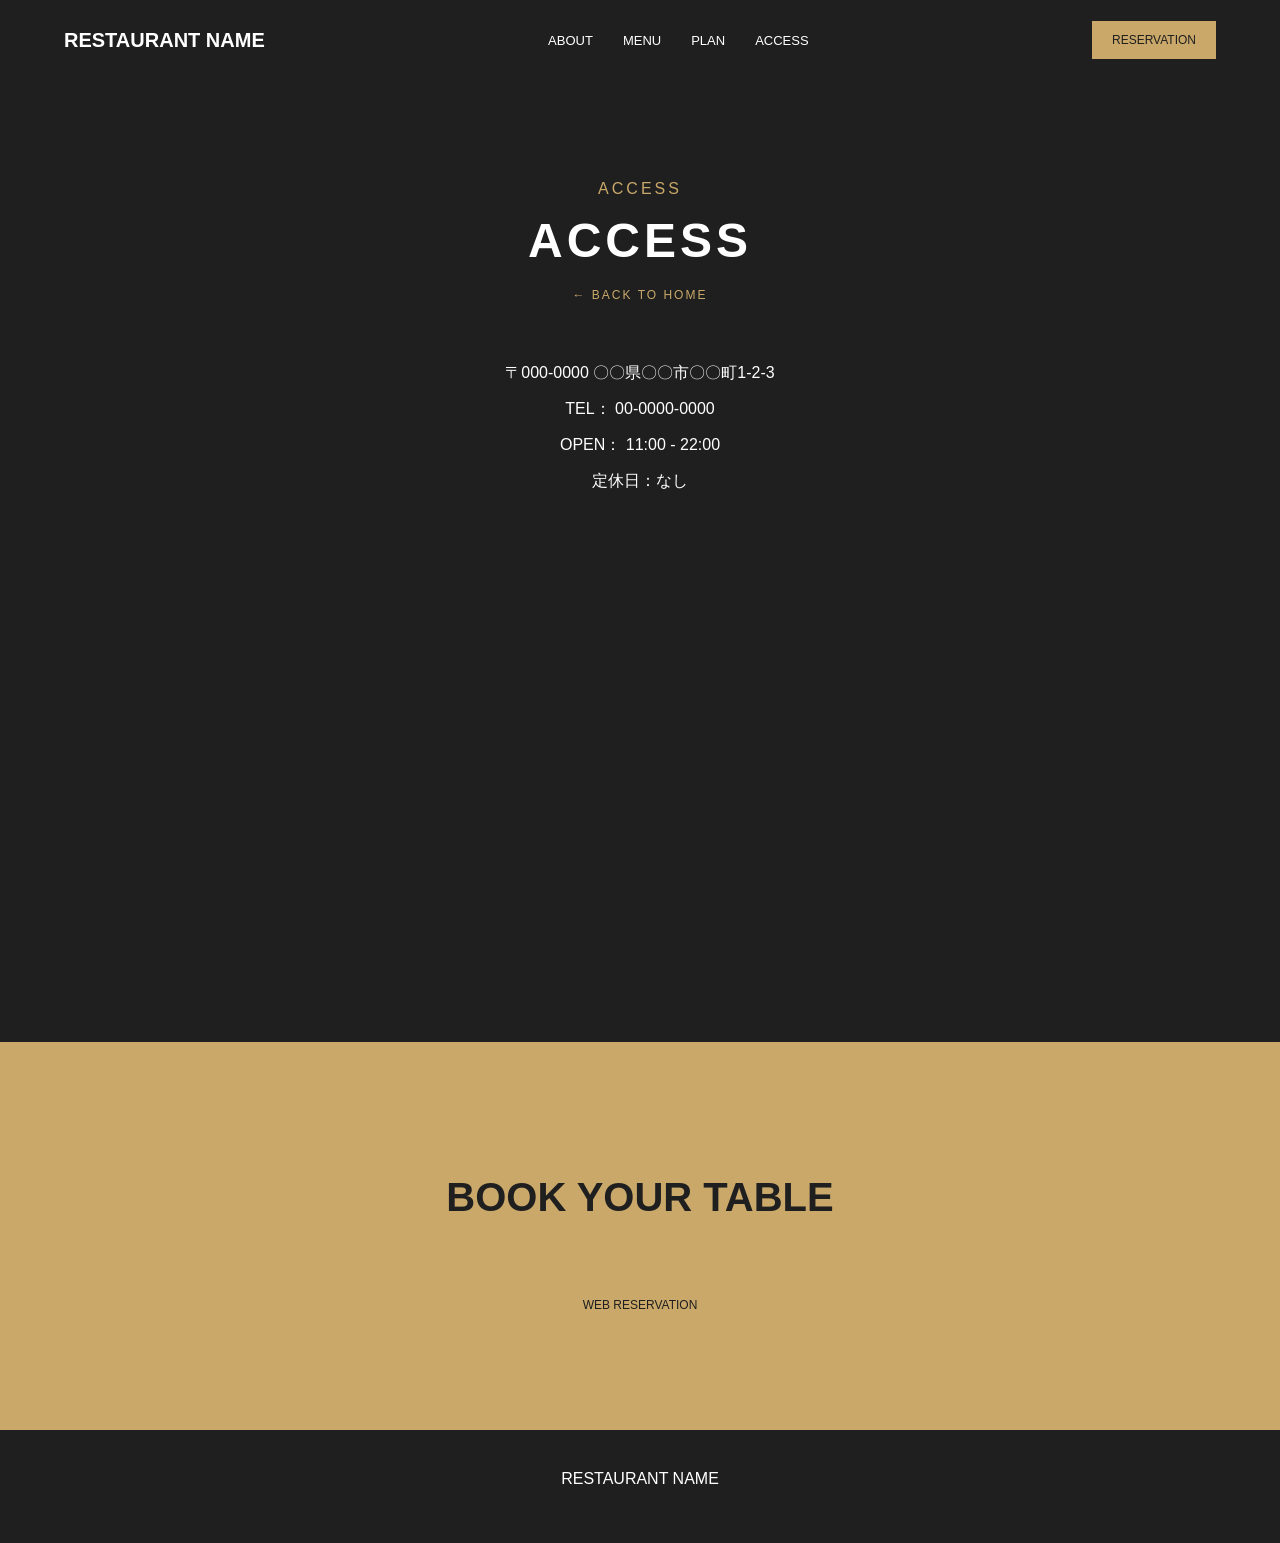
==== access.html @ 5d97fb9a "access.html を更新" ====
<!DOCTYPE html>
<html lang="ja">

<head>

  <meta charset="UTF-8">

  <meta
    name="viewport"
    content="width=device-width, initial-scale=1.0"
  >

  <title>ACCESS</title>

  <link
    rel="stylesheet"
    href="style.css"
  >

</head>


<body>


  <!-- HEADER -->

  <header>

<a
  href="index.html"
  class="logo"
  data-site="restaurantName"
></a>


    <nav>

      <a href="index.html#about">
        ABOUT
      </a>

      <a href="menu.html">
        MENU
      </a>

      <a href="plan.html">
        PLAN
      </a>

      <a href="access.html">
        ACCESS
      </a>

    </nav>


    <button
      class="menu-toggle"
      aria-label="メニューを開く"
    >

      <span></span>
      <span></span>
      <span></span>

    </button>


    <a
      href="index.html#reservation"
      class="reservation-button"
    >
      RESERVATION
    </a>

  </header>



  <!-- ACCESS -->

  <section class="access-page">

    <div class="menu-page-title">

      <p class="section-subtitle">
        ACCESS
      </p>

      <h1>
        ACCESS
      </h1>

      <a
        href="index.html"
        class="back-home"
      >
        ← BACK TO HOME
      </a>

    </div>


    <div class="access">

      <p>
        <span data-site="address"></span>
      </p>

      <p>
        TEL：
        <span data-site="phone"></span>
      </p>

      <p>
        OPEN：
        <span data-site="openHours"></span>
      </p>

      <p>
        <span data-site="closedDay"></span>
      </p>


      <div class="map">

        <iframe
          id="map"
          width="100%"
          height="400"
          style="border:0;"
          allowfullscreen=""
          loading="lazy"
        ></iframe>

      </div>

    </div>

  </section>



  <!-- RESERVATION -->

  <section class="reservation">

    <p class="section-subtitle">
      RESERVATION
    </p>

    <h2>
      BOOK YOUR TABLE
    </h2>

    <a
      href="#"
      class="reservation-button large"
      data-link="reservationUrl"
    >
      WEB RESERVATION
    </a>

  </section>



  <!-- FOOTER -->

  <footer>

    <p data-site="restaurantName"></p>

  </footer>



  <script src="config.js"></script>

  <script src="script.js"></script>


</body>

</html>
---- style.css ----
:root {

  --main-color: #1f1f1f;

  --text-color: #ffffff;

  --accent-color: #c9a86a;

}


* {

  margin: 0;

  padding: 0;

  box-sizing: border-box;

}


html {

  scroll-behavior: smooth;

}


body {

  font-family:
    -apple-system,
    BlinkMacSystemFont,
    "Helvetica Neue",
    Arial,
    sans-serif;

  background:
    var(--main-color);

  color:
    var(--text-color);

}


a {

  color: inherit;

  text-decoration: none;

}


/* HEADER */

header {

  height: 80px;

  display: flex;

  align-items: center;

  justify-content: space-between;

  padding: 0 5%;

}


.logo {

  font-size: 20px;

  font-weight: bold;

}


nav {

  display: flex;

  gap: 30px;

}


nav a {

  font-size: 13px;

}


.reservation-button {

  padding:
    12px
    20px;

  background:
    var(--accent-color);

  color:
    var(--main-color);

  font-size: 12px;

}


/* HERO */

.hero {
  position: relative;
  width: 100%;
  height: 600px;
  padding: 0;
  overflow: hidden;

  display: flex;
  align-items: center;
  justify-content: center;
}

.hero-image {
  width: 100%;
  height: 100%;
  object-fit: cover;
  display: block;
}

.hero-overlay {
  position: absolute;
  inset: 0;
  background: rgba(0, 0, 0, 0.35);
}

.hero-content {
  position: absolute;
  z-index: 2;
  text-align: center;
}

/* SECTION */

section {

  padding:
    100px
    5%;

}


.section-subtitle {

  color:
    var(--accent-color);

  letter-spacing: 3px;

  margin-bottom: 15px;

}


section h2 {

  font-size: 40px;

  margin-bottom: 30px;

}


/* ABOUT */

.about {

  max-width: 800px;

  margin: auto;

}


.about-text {

  line-height: 2;

}


/* MENU */

.menu-section {

  background:
    rgba(
      255,
      255,
      255,
      0.05
    );

}


.menu-grid {

  display: grid;

  grid-template-columns:
    repeat(
      3,
      1fr
    );

  gap: 30px;

}


.menu-image {
  width: 100%;
  height: 300px;
  object-fit: cover;
  display: block;
}

.menu-card h3 {

  margin-top: 20px;

}


.menu-card p {

  margin:
    10px
    0;

}

.menu-more {
  display: inline-block;
  margin-top: 20px;
  margin-left: 30px;
  
  padding: 10px 20px;

  border: 1px solid var(--accent-color);

  color: var(--accent-color);

  font-size: 12px;
  letter-spacing: 2px;
}

/* PLAN */

.plan-section {
  background: var(--main-color);
}

.plan-grid {
  display: grid;
  grid-template-columns: repeat(2, 1fr);
  gap: 30px;
}

.plan-card {
  padding: 0;
}

.plan-image {
  width: 100%;
  height: 300px;
  background: #555;

  display: flex;
  align-items: center;
  justify-content: center;
}

.plan-card h3 {
  margin-top: 20px;
}

.plan-card p {
  margin: 10px 0;
}


/* ACCESS */

.access {

  text-align: center;

}


.access p {

  margin-bottom: 15px;

}


/* RESERVATION */

.reservation {

  text-align: center;

  background:
    var(--accent-color);

  color:
    var(--main-color);

}


.large {

  display: inline-block;

  margin-top: 30px;

  padding:
    18px
    40px;

}


/* FOOTER */

footer {

  padding: 40px 5%;

  text-align: center;

}


footer p {

  margin-bottom: 15px;

}

/* ACCESS MAP */

.map {
  width: 100%;
  max-width: 1000px;
  margin: 50px auto 0;
}

.map iframe {
  width: 100%;
  height: 400px;
  display: block;
}

/* MOBILE MENU BUTTON */

.menu-toggle {
  display: none;
}


/* MENU PAGE */

.menu-page-title {
  text-align: center;
  margin-bottom: 60px;
}

.menu-page-title h1 {
  font-size: 48px;
  letter-spacing: 4px;
}
.menu-page .menu-grid {
  max-width: 1100px;
  margin: auto;
}

.menu-page .menu-card {
  padding-bottom: 30px;
}

.menu-page .menu-card h3 {
  font-size: 22px;
}

.menu-page .menu-card p {
  line-height: 1.8;
  opacity: 0.8;
}

.menu-page .menu-card span {
  display: block;
  margin-top: 15px;
  color: var(--accent-color);
  font-size: 18px;
}

.back-home {
  display: inline-block;
  margin-top: 20px;

  color: var(--accent-color);

  font-size: 12px;
  letter-spacing: 2px;
}

.back-home {
  display: inline-block;
  margin-top: 20px;

  color: var(--accent-color);

  font-size: 12px;
  letter-spacing: 2px;
}

/* PLAN PAGE */

.plan-page {
  max-width: 1200px;
  margin: auto;
}

.plan-page .plan-grid {
  margin-top: 40px;
}

.plan-page .plan-card {
  padding-bottom: 30px;
}

.plan-page .plan-card h3 {
  font-size: 22px;
}

.plan-page .plan-card p {
  line-height: 1.8;
  opacity: 0.8;
}

.plan-page .plan-card span {
  display: block;
  margin-top: 15px;
  color: var(--accent-color);
  font-size: 18px;
}

/* ACCESS PAGE */

.access-page {
  max-width: 1200px;
  margin: auto;
}

.access-page .access {
  max-width: 1000px;
  margin: auto;
}

.access-page .map {
  margin-top: 50px;
}

/* MOBILE */

@media (
  max-width: 768px
) {
  
.hero {
  height: 450px;
}

nav {
  display: none;
}

nav.active {
  display: flex;
  flex-direction: column;

  position: absolute;
  top: 80px;
  left: 0;

  width: 100%;

  padding: 30px 7%;

  background: var(--main-color);

  gap: 25px;

  z-index: 10;
}


  .menu-grid {

    grid-template-columns:
      1fr;

  }


  section {

    padding:
      70px
      7%;

  }
.plan-grid {
  grid-template-columns: 1fr;
}

.menu-toggle {
  display: flex;
  flex-direction: column;
  gap: 5px;

  background: none;
  border: none;

  cursor: pointer;
}

.menu-toggle span {
  width: 24px;
  height: 2px;

  background: var(--text-color);
}

}
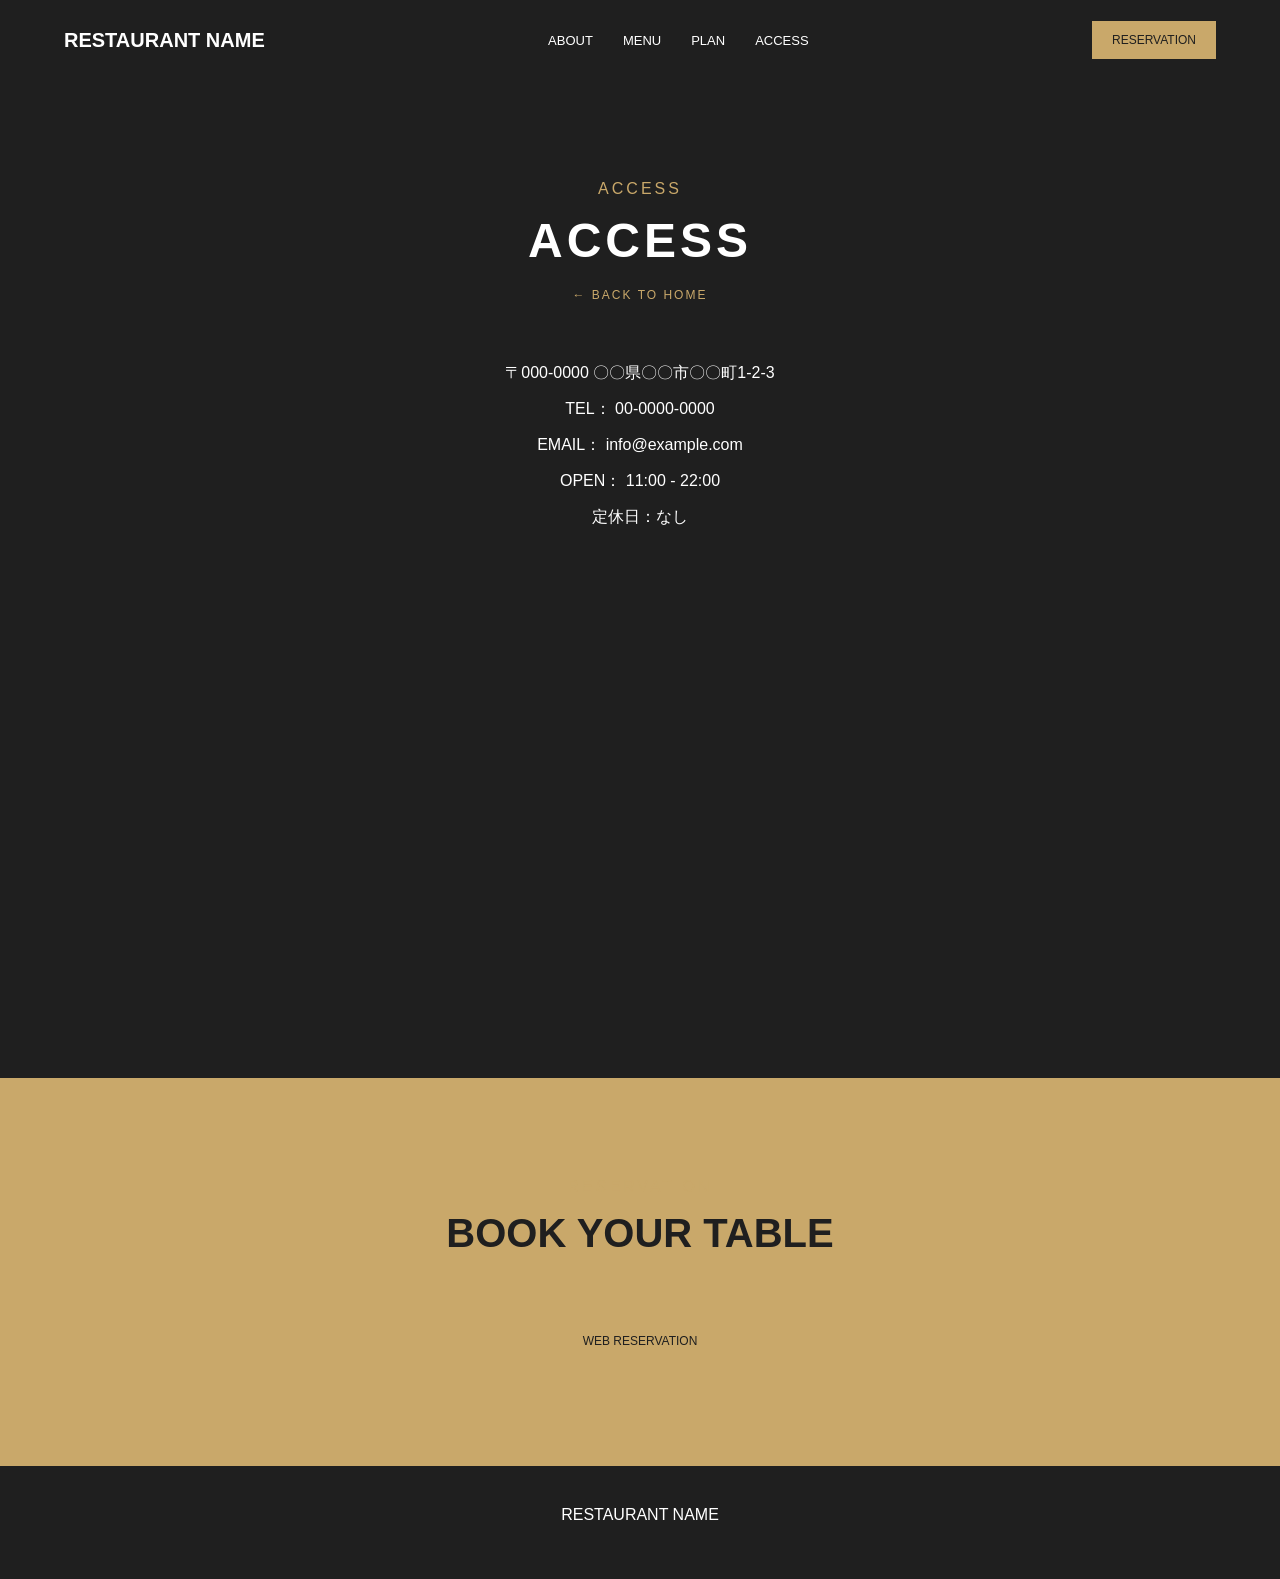
==== commit 60a71782: "access.html を更新" ====
--- a/access.html
+++ b/access.html
@@ -108,10 +108,25 @@
         <span data-site="address"></span>
       </p>
 
-      <p>
-        TEL：
-        <span data-site="phone"></span>
-      </p>
+<p>
+  TEL：
+  <a
+    href="#"
+    data-phone
+  >
+    <span data-site="phone"></span>
+  </a>
+</p>
+
+<p>
+  EMAIL：
+  <a
+    href="#"
+    data-email
+  >
+    <span data-site="email"></span>
+  </a>
+</p>
 
       <p>
         OPEN：
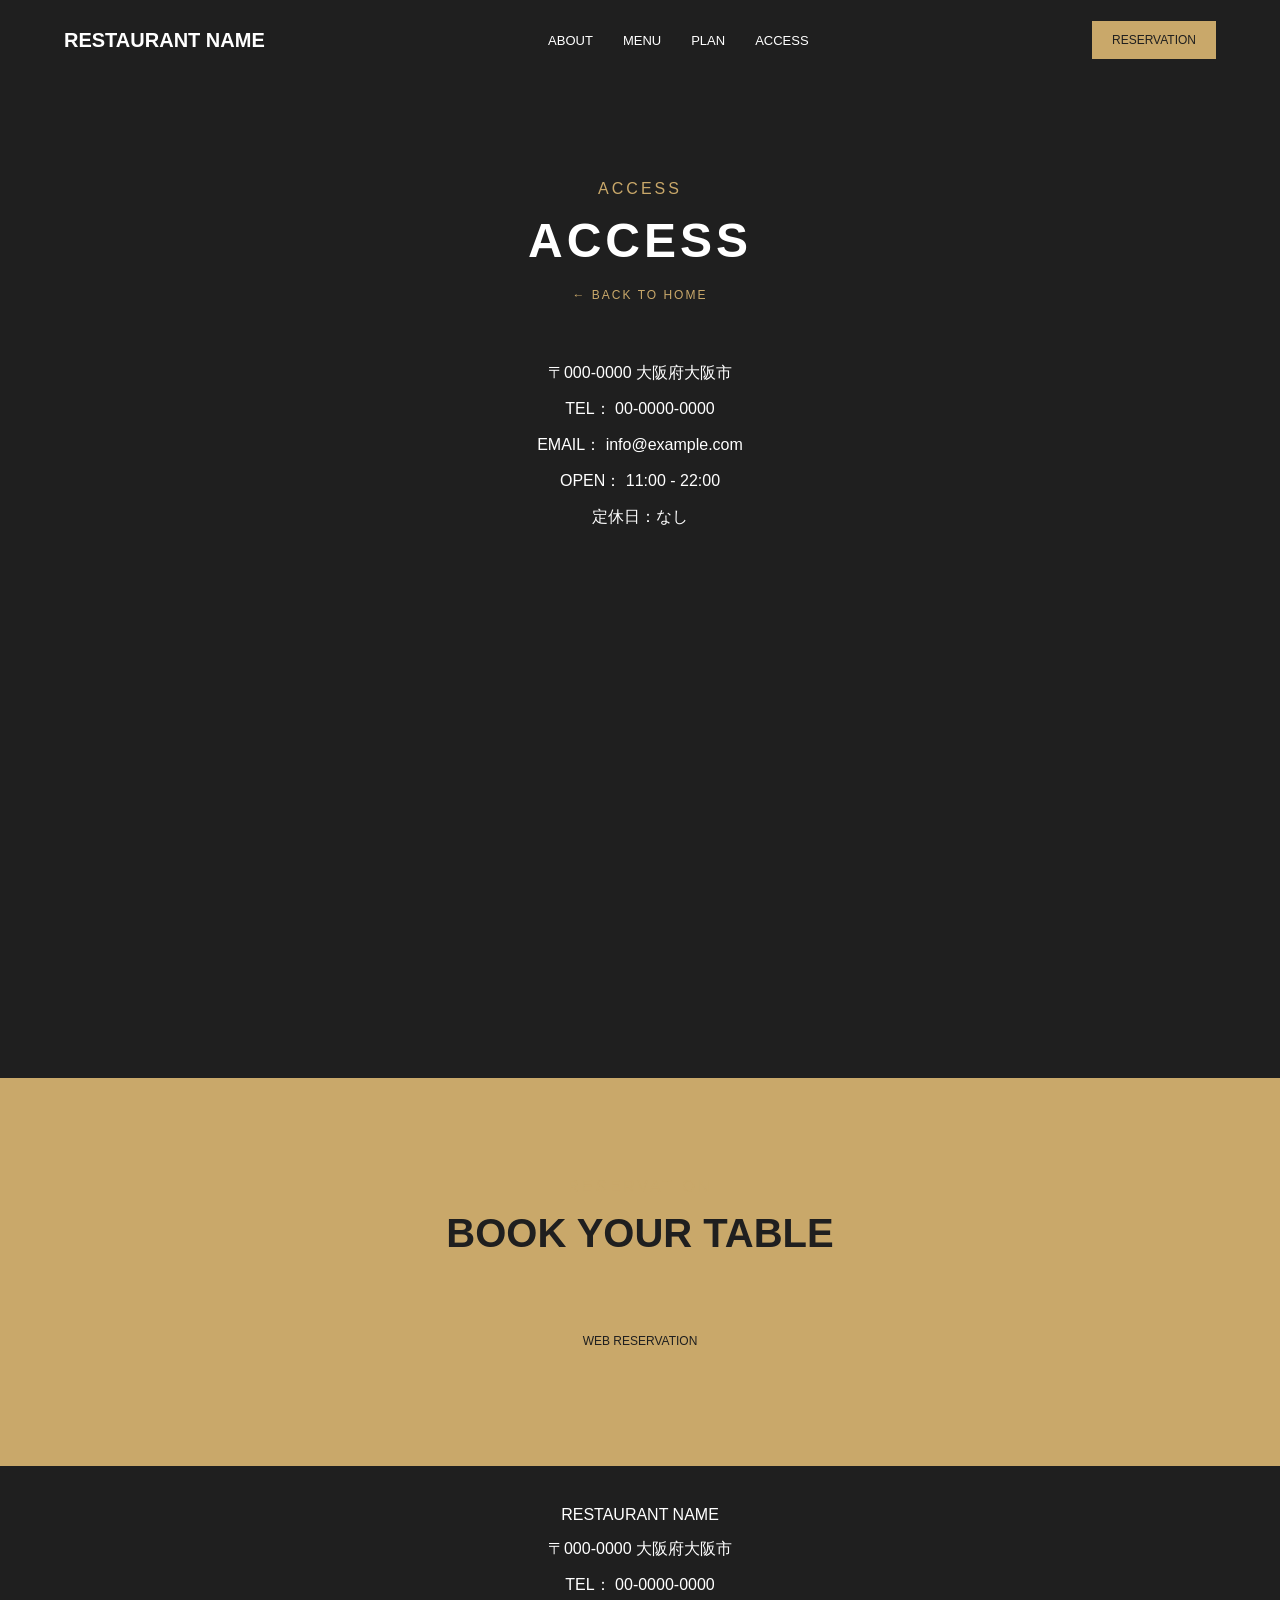
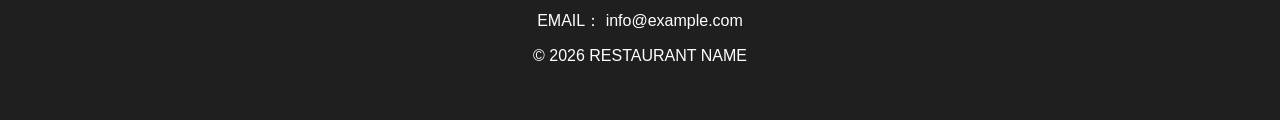
==== commit 8a1b886f: "access.html を更新" ====
--- a/access.html
+++ b/access.html
@@ -104,9 +104,14 @@
 
     <div class="access">
 
-      <p>
-        <span data-site="address"></span>
-      </p>
+<p>
+  <a
+    href="#"
+    data-address
+  >
+    <span data-site="address"></span>
+  </a>
+</p>
 
 <p>
   TEL：
@@ -183,11 +188,38 @@
 
   <!-- FOOTER -->
 
-  <footer>
-
-    <p data-site="restaurantName"></p>
-
-  </footer>
+<footer>
+
+  <p data-site="restaurantName"></p>
+
+  <p data-site="address"></p>
+
+  <p>
+    TEL：
+    <a
+      href="#"
+      data-phone
+    >
+      <span data-site="phone"></span>
+    </a>
+  </p>
+
+  <p>
+    EMAIL：
+    <a
+      href="#"
+      data-email
+    >
+      <span data-site="email"></span>
+    </a>
+  </p>
+
+  <p>
+    © 2026
+    <span data-site="restaurantName"></span>
+  </p>
+
+</footer>
 
 
 
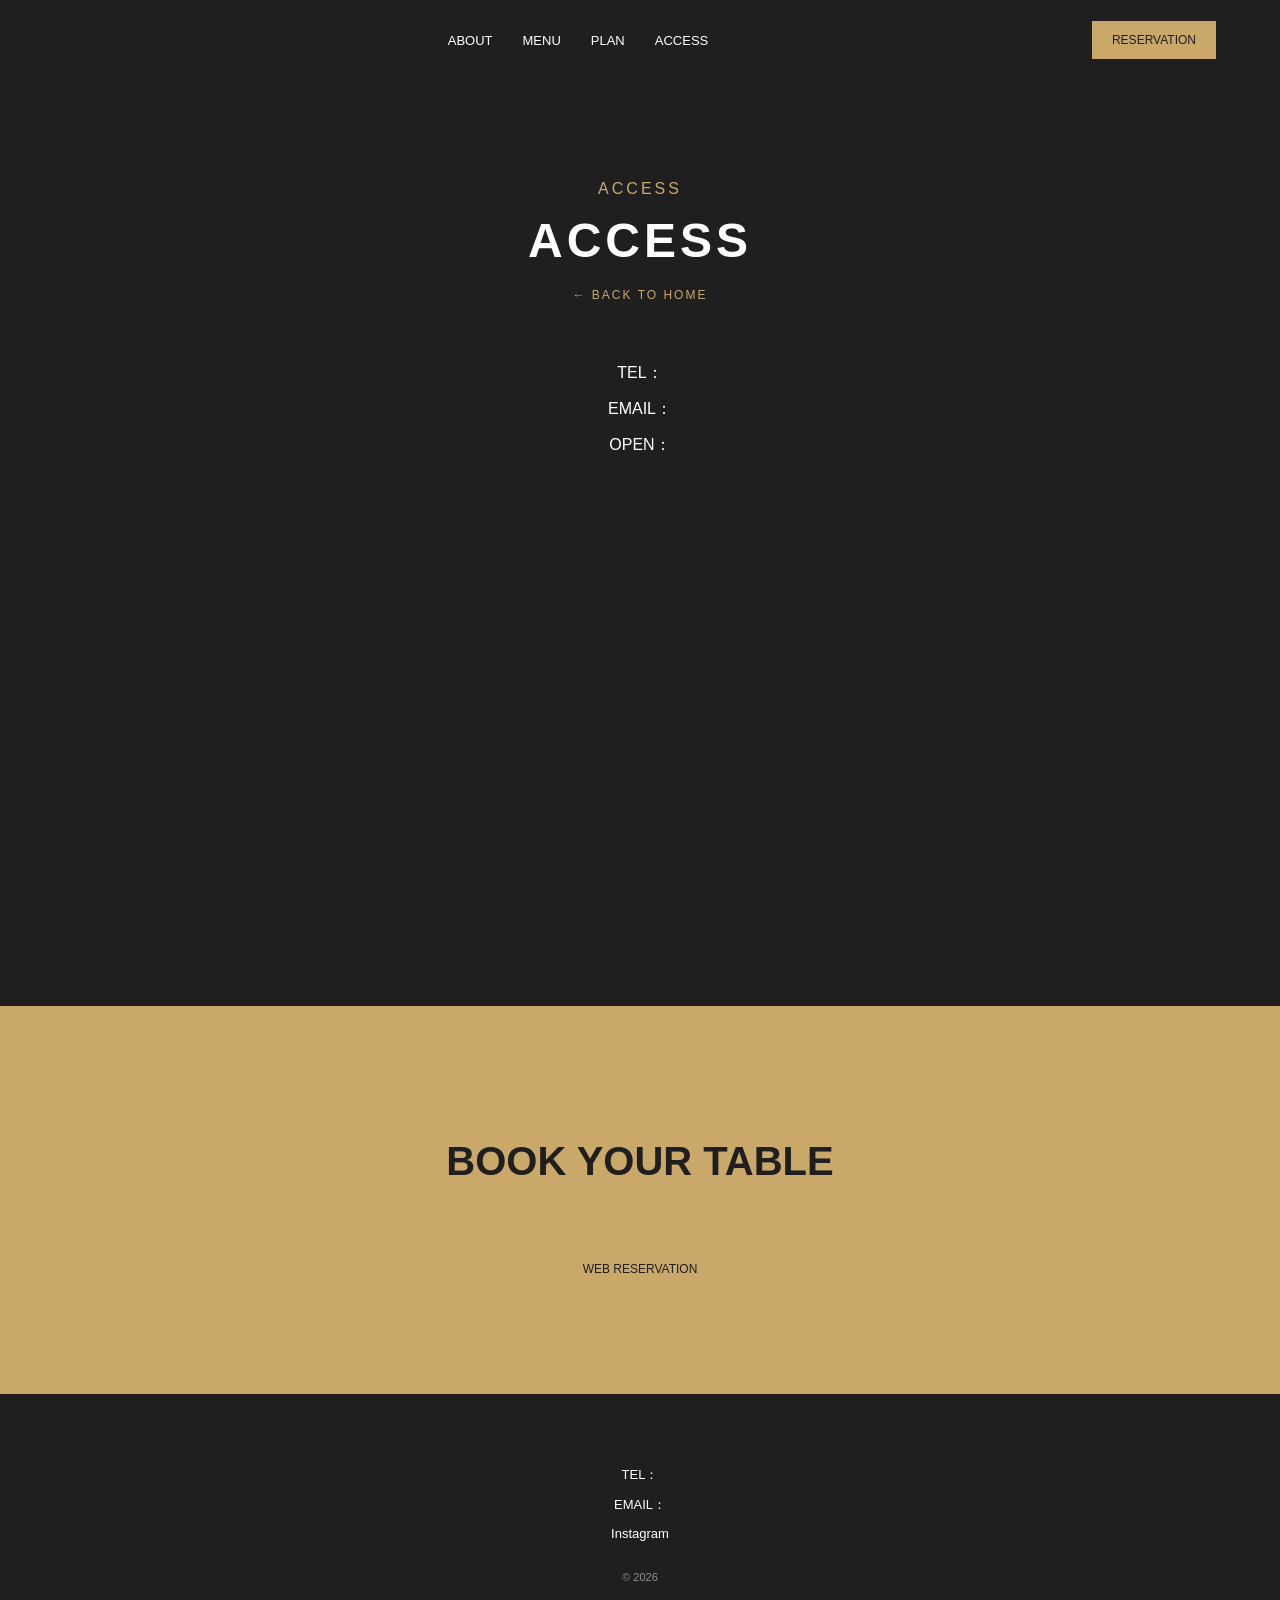
==== commit 122ac51d: "access.html を更新" ====
--- a/access.html
+++ b/access.html
@@ -214,6 +214,17 @@
     </a>
   </p>
 
+<p>
+  <a
+    href="#"
+    data-link="instagram"
+    target="_blank"
+  >
+    Instagram
+  </a>
+</p>
+
+
   <p>
     © 2026
     <span data-site="restaurantName"></span>
--- a/style.css
+++ b/style.css
@@ -345,18 +345,20 @@
 /* FOOTER */
 
 footer {
-
-  padding: 40px 5%;
-
+  padding: 60px 5% 30px;
   text-align: center;
-
-}
-
+  font-size: 13px;
+}
 
 footer p {
-
-  margin-bottom: 15px;
-
+  margin-bottom: 12px;
+}
+
+footer p:last-child {
+  margin-top: 30px;
+  margin-bottom: 0;
+  font-size: 11px;
+  opacity: 0.5;
 }
 
 /* ACCESS MAP */
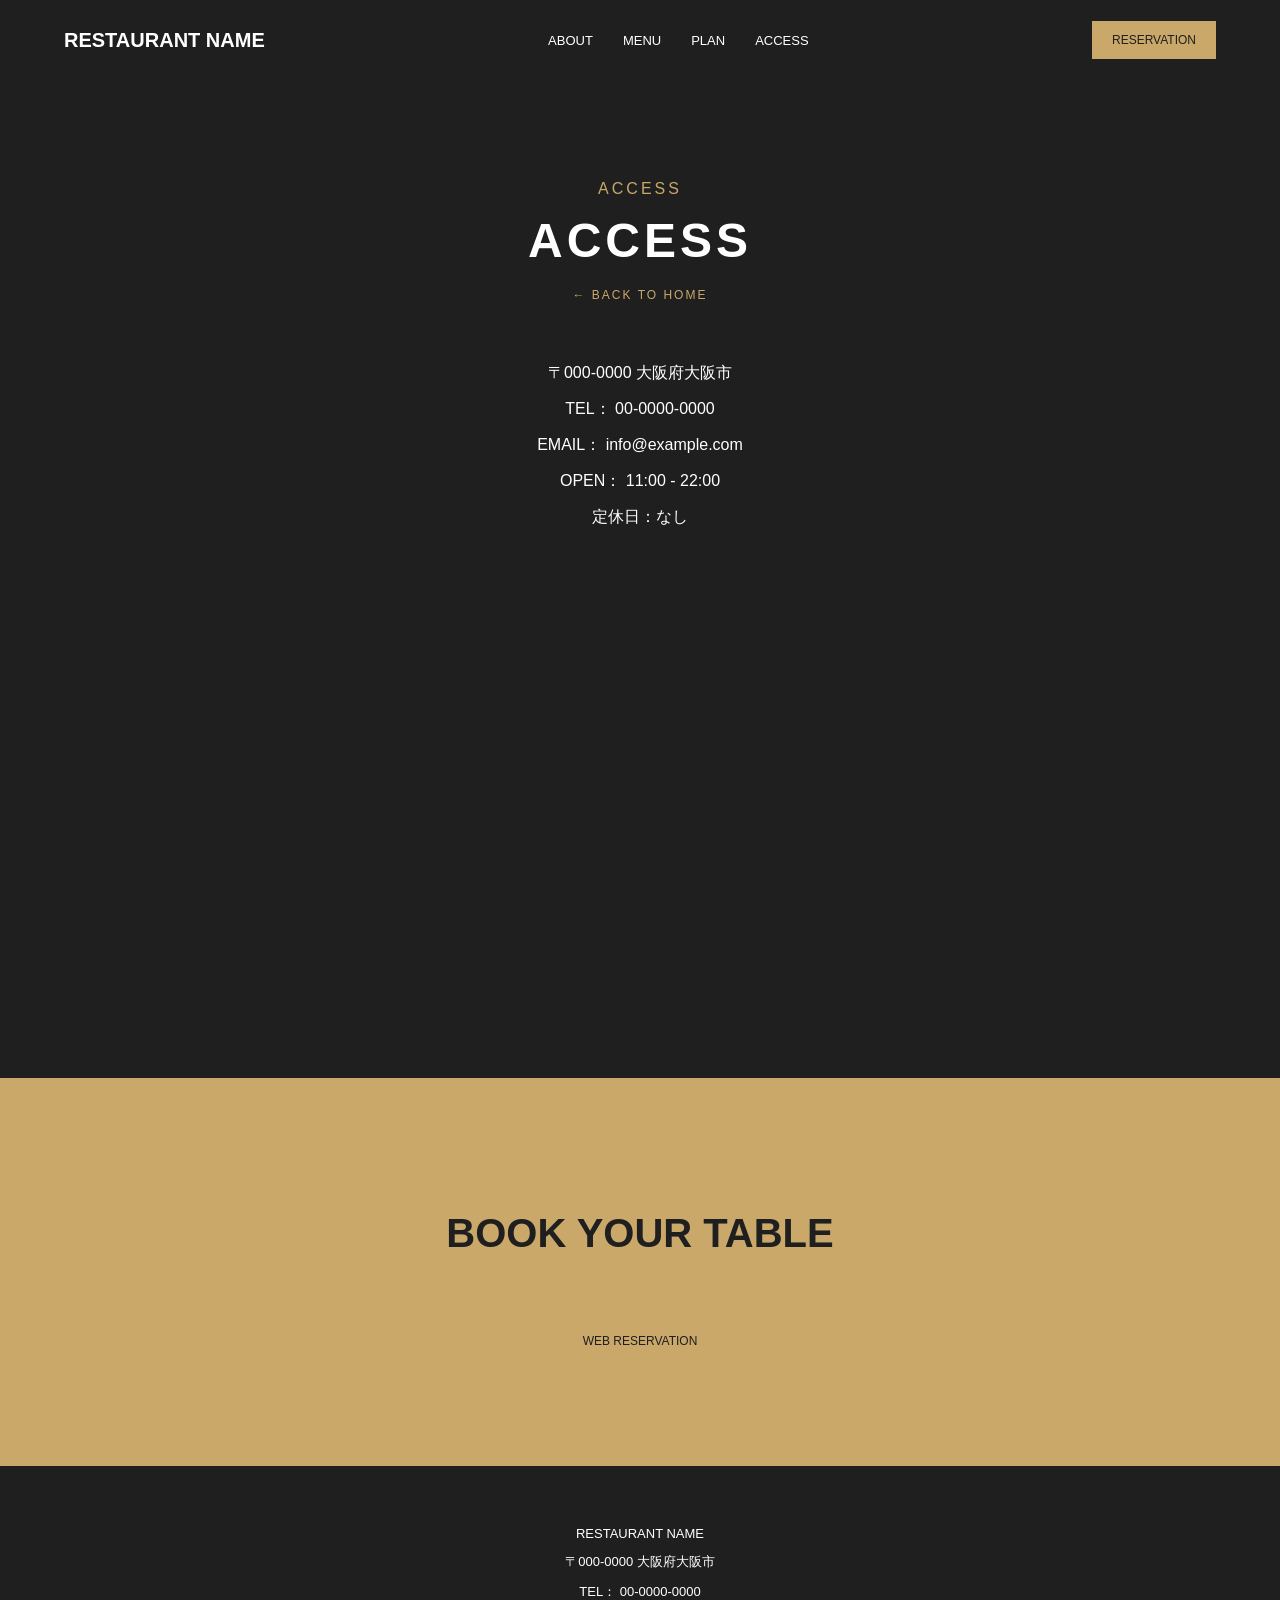
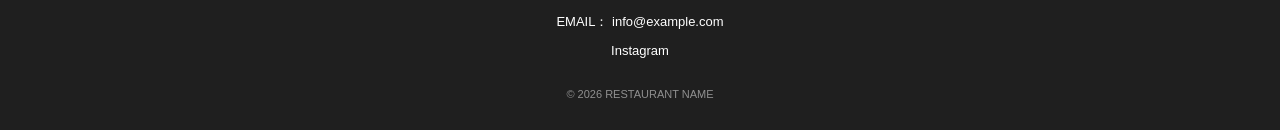
==== commit e7891dea: "access.html を更新" ====
--- a/access.html
+++ b/access.html
@@ -16,6 +16,9 @@
     rel="stylesheet"
     href="style.css"
   >
+<link rel="icon" href="images/favicon.png">
+<link rel="apple-touch-icon" href="images/apple-touch-icon.png">
+
 
 </head>
 
--- a/style.css
+++ b/style.css
@@ -485,6 +485,204 @@
   margin-top: 50px;
 }
 
+/* RESERVATION PAGE */
+
+.reservation-page {
+  max-width: 900px;
+  margin: auto;
+}
+
+.reservation-form {
+  max-width: 600px;
+  margin: 50px auto 0;
+}
+
+.reservation-form > p {
+  text-align: center;
+  margin-bottom: 40px;
+  line-height: 1.8;
+}
+
+.reservation-form form {
+  display: flex;
+  flex-direction: column;
+}
+
+.reservation-form label {
+  margin-bottom: 8px;
+  font-size: 13px;
+}
+
+.reservation-form input,
+.reservation-form textarea {
+  width: 100%;
+  max-width: 100%;
+  margin-bottom: 25px;
+  padding: 14px;
+  border: 1px solid rgba(255,255,255,0.3);
+  background: transparent;
+  color: var(--text-color);
+  font-size: 15px;
+  box-sizing: border-box;
+}
+
+.reservation-form textarea {
+  resize: vertical;
+}
+
+.reservation-submit {
+  margin-top: 15px;
+  padding: 16px;
+  border: none;
+  background: var(--accent-color);
+  color: var(--main-color);
+  cursor: pointer;
+  font-size: 13px;
+  letter-spacing: 2px;
+}
+
+.reservation-form input[type="date"],
+.reservation-form input[type="time"],
+.reservation-form input[type="number"] {
+  width: 100%;
+  max-width: 100%;
+  min-width: 0;
+  height: 48px;
+  display: block;
+  padding: 12px 14px;
+  margin: 0 0 25px 0;
+  box-sizing: border-box;
+  font-size: 16px;
+  border: 1px solid rgba(255,255,255,0.3);
+  background: transparent;
+  color: var(--text-color);
+  border-radius: 0;
+  -webkit-appearance: none;
+  appearance: none;
+}
+
+/* RESERVATION TIME SELECT */
+
+.reservation-form select {
+  width: 100%;
+  height: 48px;
+  padding: 12px 14px;
+  margin: 0 0 25px 0;
+  box-sizing: border-box;
+
+  border: 1px solid rgba(255,255,255,0.3);
+  border-radius: 0;
+
+  background: var(--main-color);
+  color: var(--text-color);
+
+  font-size: 16px;
+  appearance: none;
+  -webkit-appearance: none;
+
+  cursor: pointer;
+}
+
+.reservation-form {
+  position: relative;
+}
+
+#reservation-time {
+  background-image:
+    linear-gradient(45deg, transparent 50%, var(--text-color) 50%),
+    linear-gradient(135deg, var(--text-color) 50%, transparent 50%);
+  background-position:
+    calc(100% - 18px) 21px,
+    calc(100% - 12px) 21px;
+  background-size:
+    6px 6px,
+    6px 6px;
+  background-repeat: no-repeat;
+}
+
+/* RESERVATION CONFIRMATION */
+
+#reservation-confirmation {
+  max-width: 600px;
+  margin: 50px auto 0;
+}
+
+.confirmation-box {
+  padding: 40px;
+  border: 1px solid rgba(255,255,255,0.2);
+}
+
+.confirmation-box h2 {
+  text-align: center;
+  font-size: 26px;
+  margin-bottom: 40px;
+}
+
+.confirmation-box p {
+  padding: 15px 0;
+  border-bottom: 1px solid rgba(255,255,255,0.15);
+  line-height: 1.7;
+}
+
+.confirmation-box p strong {
+  display: block;
+  margin-bottom: 5px;
+  color: var(--accent-color);
+  font-size: 13px;
+}
+
+.confirmation-box button {
+  width: 100%;
+  margin-top: 15px;
+}
+
+#back-to-form {
+  background: transparent;
+  border: 1px solid var(--accent-color);
+  color: var(--accent-color);
+}
+
+#final-submit {
+  background: var(--accent-color);
+  color: var(--main-color);
+}
+
+
+/* MOBILE */
+
+@media (max-width: 768px) {
+
+  #reservation-confirmation {
+    margin-top: 30px;
+  }
+
+  .confirmation-box {
+    padding: 25px 20px;
+  }
+
+  .confirmation-box h2 {
+    font-size: 22px;
+    margin-bottom: 30px;
+  }
+
+}
+
+/* THANKS PAGE */
+
+.thanks-message {
+  text-align: center;
+}
+
+.thanks-message h2,
+.thanks-message p {
+  text-align: center;
+}
+
+.thanks-message .menu-more {
+  display: inline-block;
+}
+
+
 /* MOBILE */
 
 @media (
@@ -556,4 +754,57 @@
   background: var(--text-color);
 }
 
+}
+
+/* RESERVATION MOBILE */
+
+@media (max-width: 768px) {
+
+  .reservation-page {
+    padding-left: 7%;
+    padding-right: 7%;
+  }
+
+  .reservation-form {
+    margin-top: 30px;
+  }
+
+  .reservation-form input,
+  .reservation-form textarea {
+    width: 100%;
+    padding: 15px;
+    font-size: 16px;
+    border-radius: 0;
+  }
+
+.reservation-form input[type="date"],
+.reservation-form input[type="time"],
+.reservation-form input[type="number"] {
+  width: 100% !important;
+  max-width: 100% !important;
+  min-width: 0 !important;
+  height: 48px;
+  display: block;
+  padding: 12px 14px;
+  margin: 0 0 25px 0;
+  box-sizing: border-box;
+  font-size: 16px;
+  border: 1px solid rgba(255,255,255,0.3);
+  background: transparent;
+  color: var(--text-color);
+  border-radius: 0;
+  -webkit-appearance: none;
+  appearance: none;
+}
+
+  .reservation-form label {
+    margin-bottom: 8px;
+  }
+
+  .reservation-submit {
+    width: 100%;
+    padding: 18px;
+    margin-top: 10px;
+  }
+
 }
